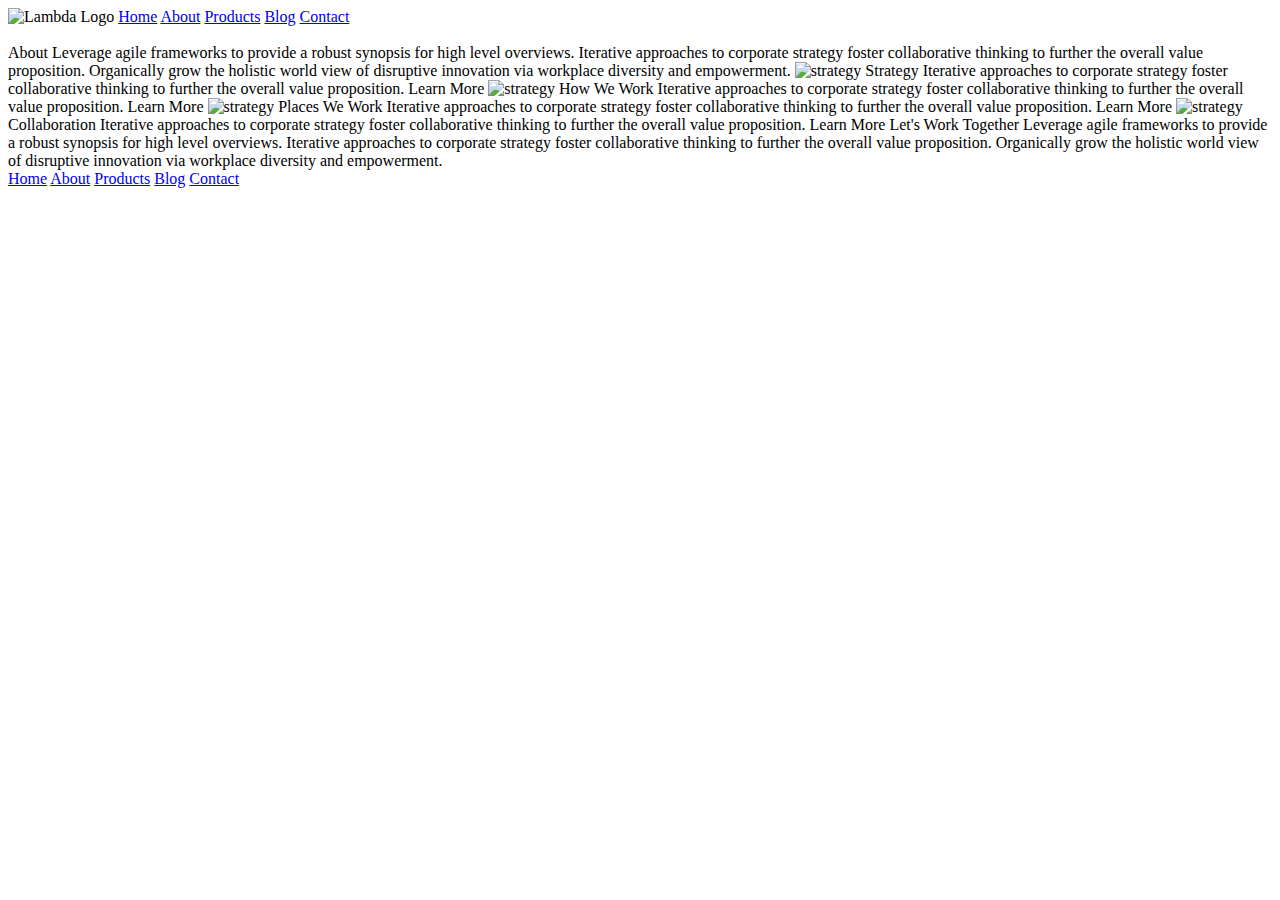
==== about.html @ 79fa1689 "added header links and logo on both html" ====
<!doctype html>

<html lang="en">
<head>
  <meta charset="utf-8">

  <title>Sprint Challenge - About</title>

  <link href="https://fonts.googleapis.com/css?family=Roboto|Rubik" rel="stylesheet">
  <link rel="stylesheet" href="css/index.css">

</head>

<body>
    <section class="home-bar">
      <a><img src="img/lambda-black.png" alt="Lambda Logo"></a>
      <a href="index.html">Home</a>
      <a href="about.html">About</a>
      <a href="#">Products</a>
      <a href="#">Blog</a>
      <a href="#">Contact</a>
    </section>

    <div class="about-image"><img src="img/jumbo-about.png" alt=""></div>

    <div class="container about-page">
     
    About

    Leverage agile frameworks to provide a robust synopsis for high level overviews. Iterative approaches to corporate strategy foster collaborative thinking to further the overall value proposition. Organically grow the holistic world view of disruptive innovation via workplace diversity and empowerment.


    <img src="img/about-plan.png" alt="strategy">
    
    Strategy
    
    Iterative approaches to corporate strategy foster collaborative thinking to further the overall value proposition.

    Learn More



    <img src="img/about-working.png" alt="strategy">
    
    How We Work
    
    Iterative approaches to corporate strategy foster collaborative thinking to further the overall value proposition.

    Learn More



    <img src="img/about-office.png" alt="strategy">
    
    Places We Work

    Iterative approaches to corporate strategy foster collaborative thinking to further the overall value proposition.

    Learn More

    <img src="img/about-meeting.png" alt="strategy">
    
    Collaboration
    
    Iterative approaches to corporate strategy foster collaborative thinking to further the overall value proposition.

    Learn More

    Let's Work Together

    Leverage agile frameworks to provide a robust synopsis for high level overviews. Iterative approaches to corporate strategy foster collaborative thinking to further the overall value proposition. Organically grow the holistic world view of disruptive innovation via workplace diversity and empowerment.
        
      <footer>
        <nav>
          <a href="index.html">Home</a>
          <a href="#">About</a>
          <a href="#">Products</a>
          <a href="#">Blog</a>
          <a href="#">Contact</a>
        </nav>
      </footer>
    </div><!-- container -->        
</body>
</html>
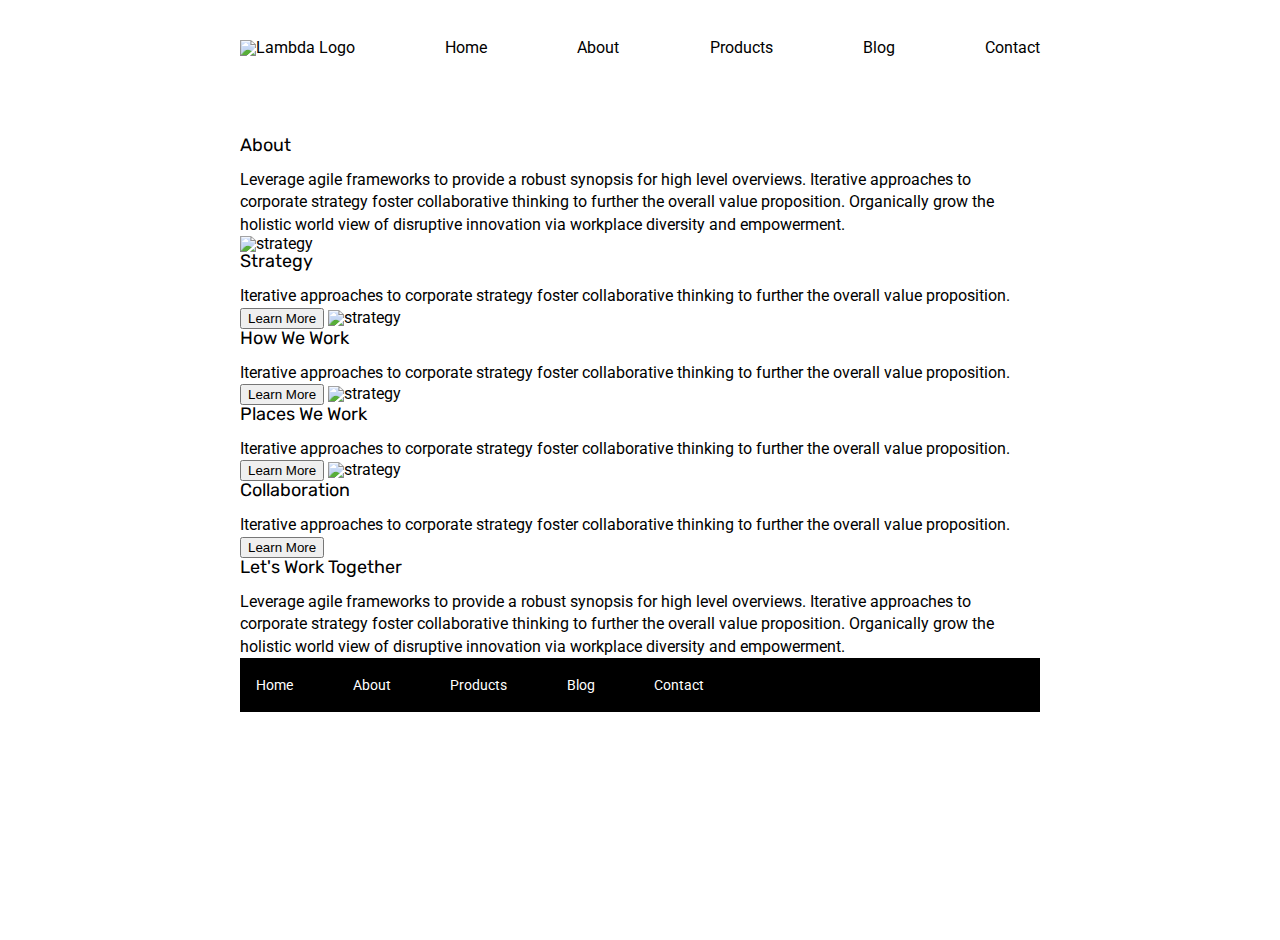
==== commit bb4096d7: "finished about page html semantics for styling" ====
--- a/about.html
+++ b/about.html
@@ -12,64 +12,76 @@
 </head>
 
 <body>
-    <section class="home-bar">
-      <a><img src="img/lambda-black.png" alt="Lambda Logo"></a>
+  
+  <div class="container">
+    <nav class="home-bar">
+      <img src="img/lambda-black.png" alt="Lambda Logo">
       <a href="index.html">Home</a>
       <a href="about.html">About</a>
       <a href="#">Products</a>
       <a href="#">Blog</a>
       <a href="#">Contact</a>
-    </section>
+    </nav>
 
     <div class="about-image"><img src="img/jumbo-about.png" alt=""></div>
 
     <div class="container about-page">
      
-    About
+      <section class="about-intro"><h2>About</h2>
 
-    Leverage agile frameworks to provide a robust synopsis for high level overviews. Iterative approaches to corporate strategy foster collaborative thinking to further the overall value proposition. Organically grow the holistic world view of disruptive innovation via workplace diversity and empowerment.
+        <p>    Leverage agile frameworks to provide a robust synopsis for high level overviews. Iterative approaches to corporate strategy foster collaborative thinking to further the overall value proposition. Organically grow the holistic world view of disruptive innovation via workplace diversity and empowerment.
+        </p>
+      </section>
 
+      <section class="about-main">
+        <img src="img/about-plan.png" alt="strategy">
+    
+        <h2>Strategy</h2>
+      
+        <p>    Iterative approaches to corporate strategy foster collaborative thinking to further the overall value proposition.
+        </p>
+        
+        <button>Learn More</button>
+  
+  
+  
+      <img src="img/about-working.png" alt="strategy">
+      
+        <h2>How We Work</h2>
+      
+        <p>    Iterative approaches to corporate strategy foster collaborative thinking to further the overall value proposition.
+        </p>
+        
+        <button>Learn More</button>
+  
+  
+  
+      <img src="img/about-office.png" alt="strategy">
+      
+        <h2>Places We Work</h2>
+  
+        <p>    Iterative approaches to corporate strategy foster collaborative thinking to further the overall value proposition.
+        </p>
+        
+        <button>Learn More</button>
+  
+      <img src="img/about-meeting.png" alt="strategy">
+      
+        <h2>Collaboration</h2>
+      
+        <p>    Iterative approaches to corporate strategy foster collaborative thinking to further the overall value proposition.
+        </p>
+        
+        <button>Learn More</button>
+      </section>
 
-    <img src="img/about-plan.png" alt="strategy">
-    
-    Strategy
-    
-    Iterative approaches to corporate strategy foster collaborative thinking to further the overall value proposition.
+      <section class="about-end">
+        
+          <h2>Let's Work Together</h2>
 
-    Learn More
-
-
-
-    <img src="img/about-working.png" alt="strategy">
-    
-    How We Work
-    
-    Iterative approaches to corporate strategy foster collaborative thinking to further the overall value proposition.
-
-    Learn More
-
-
-
-    <img src="img/about-office.png" alt="strategy">
-    
-    Places We Work
-
-    Iterative approaches to corporate strategy foster collaborative thinking to further the overall value proposition.
-
-    Learn More
-
-    <img src="img/about-meeting.png" alt="strategy">
-    
-    Collaboration
-    
-    Iterative approaches to corporate strategy foster collaborative thinking to further the overall value proposition.
-
-    Learn More
-
-    Let's Work Together
-
-    Leverage agile frameworks to provide a robust synopsis for high level overviews. Iterative approaches to corporate strategy foster collaborative thinking to further the overall value proposition. Organically grow the holistic world view of disruptive innovation via workplace diversity and empowerment.
-        
+          <p>Leverage agile frameworks to provide a robust synopsis for high level overviews. Iterative approaches to corporate strategy foster collaborative thinking to further the overall value proposition. Organically grow the holistic world view of disruptive innovation via workplace diversity and empowerment.
+          </p>         
+      </section>
       <footer>
         <nav>
           <a href="index.html">Home</a>
@@ -79,6 +91,7 @@
           <a href="#">Contact</a>
         </nav>
       </footer>
+      </div>
     </div><!-- container -->        
 </body>
 </html>--- a/css/index.css
+++ b/css/index.css
@@ -0,0 +1,203 @@
+/* http://meyerweb.com/eric/tools/css/reset/ 
+   v2.0 | 20110126
+   License: none (public domain)
+*/
+
+html, body, div, span, applet, object, iframe,
+h1, h2, h3, h4, h5, h6, p, blockquote, pre,
+a, abbr, acronym, address, big, cite, code,
+del, dfn, em, img, ins, kbd, q, s, samp,
+small, strike, strong, sub, sup, tt, var,
+b, u, i, center,
+dl, dt, dd, ol, ul, li,
+fieldset, form, label, legend,
+table, caption, tbody, tfoot, thead, tr, th, td,
+article, aside, canvas, details, embed, 
+figure, figcaption, footer, header, hgroup, 
+menu, nav, output, ruby, section, summary,
+time, mark, audio, video {
+	margin: 0;
+	padding: 0;
+	border: 0;
+	font-size: 100%;
+	font: inherit;
+	vertical-align: baseline;
+}
+/* HTML5 display-role reset for older browsers */
+article, aside, details, figcaption, figure, 
+footer, header, hgroup, menu, nav, section {
+	display: block;
+}
+body {
+	line-height: 1;
+}
+ol, ul {
+	list-style: none;
+}
+blockquote, q {
+	quotes: none;
+}
+blockquote:before, blockquote:after,
+q:before, q:after {
+	content: '';
+	content: none;
+}
+table {
+	border-collapse: collapse;
+	border-spacing: 0;
+}
+
+* {
+    box-sizing: border-box;
+}
+
+html, body {
+    height: 100%;
+    font-family: 'Roboto', sans-serif;
+}
+
+h1, h2, h3, h4, h5 {
+    font-size: 18px;
+    margin-bottom: 15px;
+    font-family: 'Rubik', sans-serif;
+}
+
+p {
+    line-height: 1.4;
+}
+
+.container {
+    width: 800px;
+    margin: 0 auto;
+}
+
+.top-content {
+    display: flex;
+    flex-wrap: wrap;
+    justify-content: space-evenly;
+    margin-bottom: 20px;
+    border-bottom: 1px dashed black;
+}
+
+.top-content .text-container {
+    width: 48%;
+    padding: 0 1%;
+    padding-bottom: 20px;  
+}
+
+.middle-content {
+    margin-bottom: 20px;
+    border-bottom: 1px dashed black;
+}
+
+.middle-content h2 {
+    padding: 0 2%;
+    margin-bottom: 0;
+}
+
+.middle-content .boxes {
+    display: flex;
+    flex-wrap: wrap;
+    justify-content: space-evenly;
+}
+
+.middle-content .boxes .box {
+    width: 12.5%;
+    height: 100px;
+    background: black;
+    margin: 20px 2.5%;
+    color: white;
+    display: flex;
+    align-items: center;
+    justify-content: center;
+}
+
+.bottom-content {
+    display: flex;
+    margin: 0 2% 20px;
+    justify-content: space-around;
+}
+
+.bottom-content .text-container {
+    padding-right: 4%;
+}
+
+.bottom-content .text-container:last-child {
+    padding-right: 0;
+}
+
+footer {
+    width: 100%;
+    background: black;
+}
+
+footer nav {
+    width: 60%;
+    display: flex;
+    justify-content: space-between;
+    align-items: center;
+    padding: 20px 2%;
+    font-size: 14px;
+}
+
+footer nav a {
+    color: white;
+    text-decoration: none;
+}
+
+/*ADDING STYLING TO THE HEADER NAV LINKS
+  ADDING STYLING TO THE HEADER NAV LINKS
+  ADDING STYLING TO THE HEADER NAV LINKS*/
+
+.home-bar{
+    display: flex;
+    justify-content: space-between;
+    margin: 5% 0;
+}
+nav a{
+    display: flex;
+    align-items: flex-end;
+    text-decoration: none;
+    color: black;
+}
+.home-image{
+    margin-bottom: 3%;
+}
+.middle-content .boxes .one{
+    background-color: teal;
+}
+.middle-content .boxes .two{
+    background-color: gold;
+}
+.middle-content .boxes .three{
+    background-color: cadetblue;
+}
+.middle-content .boxes .four{
+    background-color: coral;
+}
+.middle-content .boxes .five{
+    background-color: crimson;
+}
+.middle-content .boxes .six{
+    background-color: forestgreen;
+}
+.middle-content .boxes .seven{
+    background-color: darkorchid;
+}
+.middle-content .boxes .eight{
+    background-color: hotpink;
+}
+.middle-content .boxes .nine{
+    background-color: indigo;
+}
+.middle-content .boxes .ten{
+    background-color: dodgerblue;
+}
+
+/*ONTO THE ABOUT PAGE
+  ONTO THE ABOUT PAGE
+  ONTO THE ABOUT PAGE*/
+
+  .about-image{
+    margin-bottom: 3%;
+}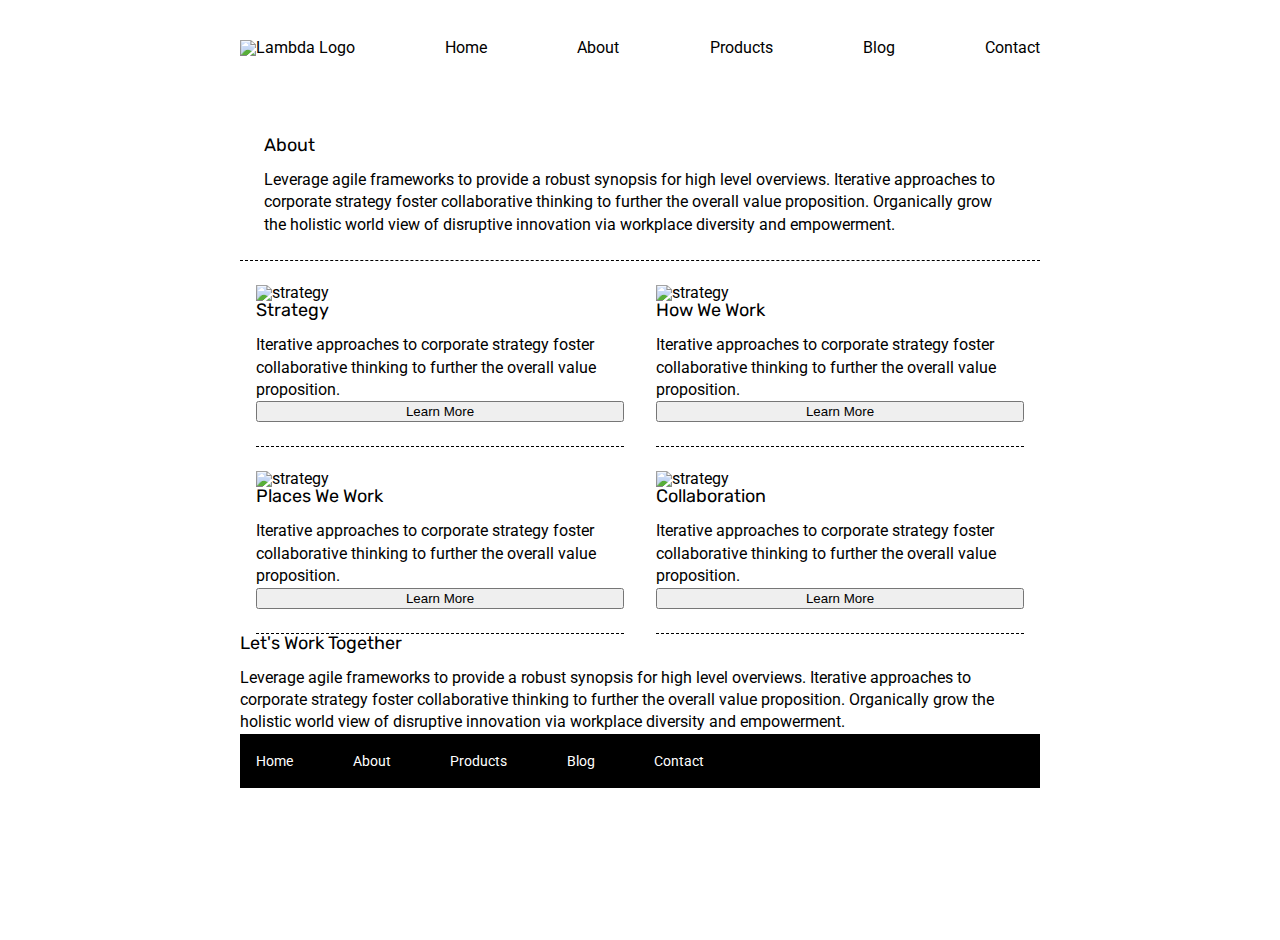
==== commit 702d729a: "created the columns for the boxes, has the border on the bottom. Now just styling and the footer the" ====
--- a/about.html
+++ b/about.html
@@ -34,45 +34,49 @@
       </section>
 
       <section class="about-main">
-        <img src="img/about-plan.png" alt="strategy">
+        <div>
+          <img src="img/about-plan.png" alt="strategy">
     
-        <h2>Strategy</h2>
+          <h2>Strategy</h2>
+        
+          <p>Iterative approaches to corporate strategy foster collaborative thinking to further the overall value proposition.
+          </p>
+          
+          <button>Learn More</button>
+        </div>
+  
+        <div>      
+          <img src="img/about-working.png" alt="strategy">
       
-        <p>    Iterative approaches to corporate strategy foster collaborative thinking to further the overall value proposition.
-        </p>
+          <h2>How We Work</h2>
         
-        <button>Learn More</button>
+          <p>Iterative approaches to corporate strategy foster collaborative thinking to further the overall value proposition.
+          </p>
+          
+          <button>Learn More</button>
+        </div>
   
+        <div>      
+          <img src="img/about-office.png" alt="strategy">
+      
+          <h2>Places We Work</h2>
+    
+          <p>Iterative approaches to corporate strategy foster collaborative thinking to further the overall value proposition.
+          </p>
+          
+          <button>Learn More</button>
+        </div>
   
-  
-      <img src="img/about-working.png" alt="strategy">
+        <div>
+          <img src="img/about-meeting.png" alt="strategy">
       
-        <h2>How We Work</h2>
-      
-        <p>    Iterative approaches to corporate strategy foster collaborative thinking to further the overall value proposition.
-        </p>
+          <h2>Collaboration</h2>
         
-        <button>Learn More</button>
-  
-  
-  
-      <img src="img/about-office.png" alt="strategy">
-      
-        <h2>Places We Work</h2>
-  
-        <p>    Iterative approaches to corporate strategy foster collaborative thinking to further the overall value proposition.
-        </p>
-        
-        <button>Learn More</button>
-  
-      <img src="img/about-meeting.png" alt="strategy">
-      
-        <h2>Collaboration</h2>
-      
-        <p>    Iterative approaches to corporate strategy foster collaborative thinking to further the overall value proposition.
-        </p>
-        
-        <button>Learn More</button>
+          <p>Iterative approaches to corporate strategy foster collaborative thinking to further the overall value proposition.
+          </p>
+          
+          <button>Learn More</button>
+        </div>
       </section>
 
       <section class="about-end">
--- a/css/index.css
+++ b/css/index.css
@@ -200,4 +200,25 @@
 
   .about-image{
     margin-bottom: 3%;
+}
+.about-intro{
+    display: flex;
+    flex-direction: column;
+    align-items: flex-start;
+    padding: 0 3%;
+    padding-bottom: 3%;
+    border-bottom: 1px dashed black;
+}
+.about-main{
+    display: flex;
+    flex-flow: row wrap;
+    width: 100%;
+    justify-content: space-around;
+}
+.about-main div{
+    display: flex;
+    flex-direction: column;
+    width: 46%;
+    border-bottom: 1px dashed black;
+    padding: 3% 0;
 }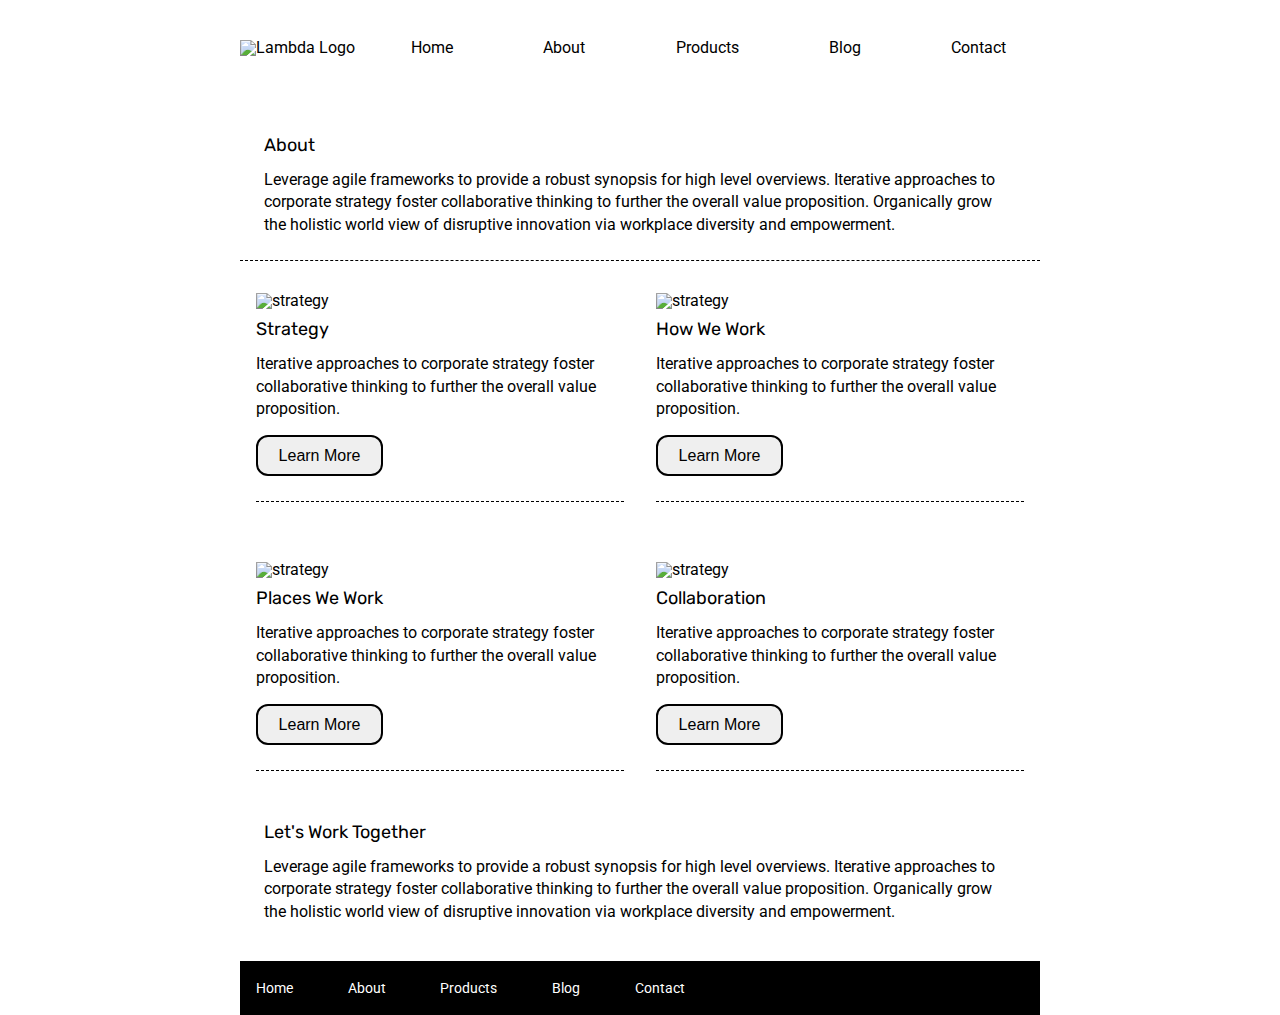
==== commit 510d4408: "think I pretty much perfected the page..just making last minutes checks before turning in" ====
--- a/about.html
+++ b/about.html
@@ -15,7 +15,7 @@
   
   <div class="container">
     <nav class="home-bar">
-      <img src="img/lambda-black.png" alt="Lambda Logo">
+      <div><img src="img/lambda-black.png" alt="Lambda Logo"></div>
       <a href="index.html">Home</a>
       <a href="about.html">About</a>
       <a href="#">Products</a>
@@ -56,7 +56,7 @@
           <button>Learn More</button>
         </div>
   
-        <div>      
+        <div class="morespace">      
           <img src="img/about-office.png" alt="strategy">
       
           <h2>Places We Work</h2>
@@ -67,7 +67,7 @@
           <button>Learn More</button>
         </div>
   
-        <div>
+        <div class="morespace">
           <img src="img/about-meeting.png" alt="strategy">
       
           <h2>Collaboration</h2>
--- a/css/index.css
+++ b/css/index.css
@@ -156,9 +156,10 @@
 }
 nav a{
     display: flex;
-    align-items: flex-end;
+    align-items: flex-end;   
     text-decoration: none;
     color: black;
+    margin-right: 4.25%;
 }
 .home-image{
     margin-bottom: 3%;
@@ -198,7 +199,7 @@
   ONTO THE ABOUT PAGE
   ONTO THE ABOUT PAGE*/
 
-  .about-image{
+.about-image{
     margin-bottom: 3%;
 }
 .about-intro{
@@ -220,5 +221,29 @@
     flex-direction: column;
     width: 46%;
     border-bottom: 1px dashed black;
-    padding: 3% 0;
+    padding: 3.1% 0;
+}
+.about-main img{
+    margin-top: 2%;
+}
+.morespace{
+    margin-top: 3.5%;
+}
+.about-main h2{
+    margin-top: 3%;
+}
+.about-main button{
+    width: 127px;
+    height: 41px;
+    border: 2px solid black;
+    border-radius: 12px;
+    font-size: 16px;
+    margin-top: 4%;
+}
+.about-end{
+    display: flex;
+    flex-direction: column;
+    align-items: flex-start;
+    padding: 0 3%;
+    margin: 6.5% 0 4.75%;
 }